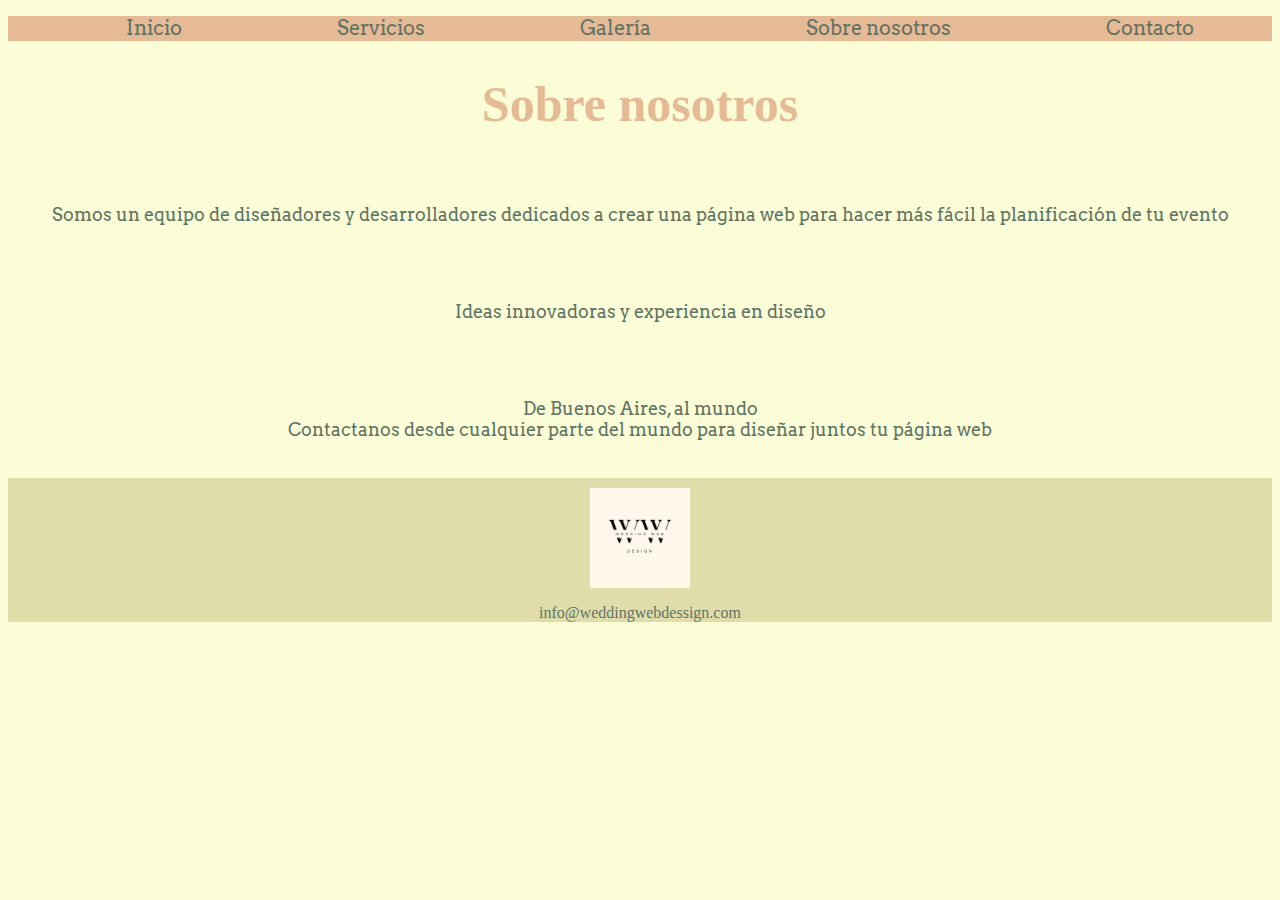
==== source/about_us.html @ 345bf33d "Primer commit" ====
<!DOCTYPE html>
<html lang="en">
<head>
    <meta charset="UTF-8">
    <meta http-equiv="X-UA-Compatible" content="IE=edge">
    <meta name="viewport" content="width=device-width, initial-scale=1.0">
    <title>Wedding Web Design</title>
    <link rel="stylesheet" href="../style.css">
    <link rel="preconnect" href="https://fonts.googleapis.com">
    <link rel="preconnect" href="https://fonts.gstatic.com" crossorigin>
    <link href="https://fonts.googleapis.com/css2?family=Arvo&family=Calligraffitti&display=swap" rel="stylesheet">
</head>
</head>
<body>
    <header>
         <nav>
            <ul id="menu">
                <li class="elementos_menu"><a href="../index.html">Inicio</a></li>
                <li class="elementos_menu"><a href="services.html">Servicios</a></li>
                <li class="elementos_menu"><a href="galery.html">Galería</a></li>
                <li class="elementos_menu"><a href="about_us.html">Sobre nosotros</a></li>
                <li class="elementos_menu"><a href="contact_us.html">Contacto</a></li>
            </ul>
         </nav>
    <h1>Sobre nosotros</h1>
    </header>
    <section id="about_us_grid">
    <div class="about_us_text">
        <p class="texto_inicio">Somos un equipo de diseñadores y desarrolladores dedicados a crear una página web para hacer más fácil la planificación de tu evento</p>
    </div>
    <div class="about_us_text">
        <p class="texto_inicio">Ideas innovadoras y experiencia en diseño
        </p>
    </div>
    <div class="about_us_text">
        <p class="texto_inicio">De Buenos Aires, al mundo<br>Contactanos desde cualquier parte del mundo para diseñar juntos tu página web</p>
    </div>
    </section> 
    <footer>
        <img class="logo_footer" src="../image/Logo WW Design.jpg" alt="Logo">
        <p class="texto_footer">info@weddingwebdessign.com</p>
    </footer>


</body>
</html>
---- style.css ----
body{
    background-color: #FAFDD6;
}
h1{
    color: #E6BA95;
    text-align: center;
    font-family: 'Calligraffitti', cursive;
    font-size: 50px;
}
/* diseño del menu de inicio */
nav{
    background-color: #E6BA95;
}
#menu{
    list-style-type: none;
    text-align: center;
    display: flex;
    flex-direction: row;
    justify-content: space-around;
    align-items: center;
}
#menu .elementos_menu a{
    font-size: 20px;
    font-family: 'Arvo', serif;
    color: #5F7464;
    text-decoration: none;
}
/* responsive menu */
@media screen and (max-width:320px){
    #menu{
        display: flex;
        flex-direction: column;
    }
}
/* diseño footer */
footer{
    background-color: #E0DDAA;
}
.logo_footer{
    width: 100px;
    height: 100px;
    display: block;
    margin-left: auto;
    margin-right: auto;
    padding-top: 10px;
}
.texto_footer{
    text-align: center;
    color: #5F7464;
}
/* diseño index*/
#index_grid{
    display: grid;
    grid-template-columns: repeat(2, 1fr);
    margin-left: 10%;
    margin-right: 10%;
}
#index_grid .image_index_grid{
    text-align: center;
    margin-bottom: 30px;
}
#index_grid .image_index_grid .image_index{
    width: 250px;
    height: 250px;
}
.texto_inicio{
    color:#5F7464;
    text-align: center;
    font-family: 'Arvo', serif;
    font-size: 18px;
    padding: 20px;
}
/* responsive index */
 @media screen and (max-width:320px){
    #index_grid{
        display: flex;
        flex-direction: column;
    }
 }
/* diseño servicios */
#servicios_grid{
   display: grid;
   grid-template-columns: 1fr 1fr;
   grid-template-rows: 1fr 1fr;
   margin-left: 10%;
   margin-right: 10%;
}
#servicios_grid .servicios{
    text-align: center;
    font-family: 'Arvo', serif;
    color: #02475E;
    border: 5px double #A2B38B;
    border-radius: 15%;
    margin: 5% 25% 5% 25%;
}
#servicios_grid .servicios .img_servicios{
    width: 100px;
    height: 100px;
}
/* responsive servicios */
@media screen and (max-width:320px){
    #servicios_grid{
        display: flex;
        flex-direction: column;
    }
}
/* diseño galeria */
#galery_grid{
    display: grid;
    grid-template-columns: repeat(2, 1fr);
    grid-template-rows: repeat(2, 1fr);
}
#galery_grid .image_galery_grid{
    text-align: center;
}
#galery_grid .image_galery_grid .image_galery{
    width: 450px;
    height: 250px;
    margin: 50px;
    border: 1px solid #5F7464;
}
/* responsive galeria */
@media screen and (max-width:320px){
    #galery_grid{
        display: flex;
        flex-direction: column;
    }
    #galery_grid .image_galery_grid .image_galery{
        width: 75%;
        height: 75%;
    }
}
/* diseño sobre nosotros */
#about_us_grid{
    display: flex;
    flex-direction: column;
    justify-content: center;
}
/* responsive sobre nosotros */
@media screen and (max-width:320px){
    #about_us_grid{
        display: flex;
        flex-direction: column;
    }
}
/* diseño formulario de contacto */
#formulario{
    font-family: 'Arvo', serif;
    color: #02475E;
    padding: 10px;
    width: 33%;
    margin-left: 33%;
}
#formulario .elementos_formulario{
    padding: 10px;
}
.input_form{
    display: inline-block;
    text-align: right;
}
/* responsive formulario de contacto */
@media screen and (max-width:320px){
    #formulario{
        display: flex;
        flex-direction: column;
        margin-left: 0%;
    }
    #formulario .elementos_formulario .text_area{
        width: 250px;
        height: 200px;
    }
    }
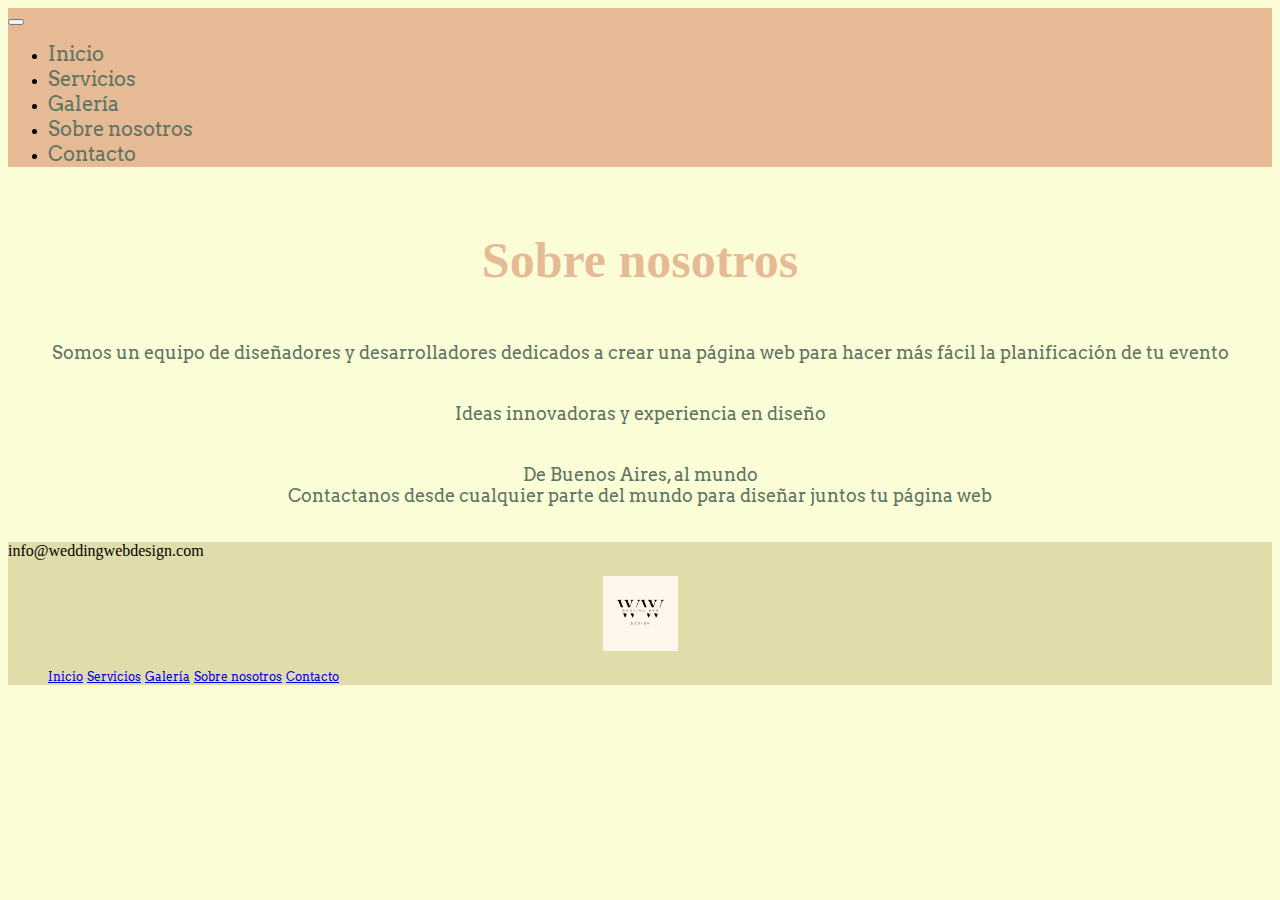
==== commit 5e4f555d: "Bootstrap" ====
--- a/source/about_us.html
+++ b/source/about_us.html
@@ -9,37 +9,82 @@
     <link rel="preconnect" href="https://fonts.googleapis.com">
     <link rel="preconnect" href="https://fonts.gstatic.com" crossorigin>
     <link href="https://fonts.googleapis.com/css2?family=Arvo&family=Calligraffitti&display=swap" rel="stylesheet">
+    <meta name="viewport" content="width=device-width, inicial-scale=1.0"/>
+    <link href="https://cdn.jsdelivr.net/npm/bootstrap@5.2.3/dist/css/bootstrap.min.css" rel="stylesheet" integrity="sha384-rbsA2VBKQhggwzxH7pPCaAqO46MgnOM80zW1RWuH61DGLwZJEdK2Kadq2F9CUG65" crossorigin="anonymous">
 </head>
 </head>
 <body>
     <header>
-         <nav>
-            <ul id="menu">
-                <li class="elementos_menu"><a href="../index.html">Inicio</a></li>
-                <li class="elementos_menu"><a href="services.html">Servicios</a></li>
-                <li class="elementos_menu"><a href="galery.html">Galería</a></li>
-                <li class="elementos_menu"><a href="about_us.html">Sobre nosotros</a></li>
-                <li class="elementos_menu"><a href="contact_us.html">Contacto</a></li>
-            </ul>
-         </nav>
+        <nav class="navbar navbar-expand-lg" aria-label="Tenth navbar example">
+            <div class="container-fluid">
+              <button class="navbar-toggler" type="button" data-bs-toggle="collapse" data-bs-target="#navbarsExample08" aria-controls="navbarsExample08" aria-expanded="false" aria-label="Toggle navigation">
+                <span class="navbar-toggler-icon"></span>
+              </button>
+        
+              <div class="collapse navbar-collapse justify-content-md-center" id="navbarsExample08">
+                <ul class="navbar-nav">
+                  <li class="nav-item">
+                    <a class="nav-link" href="../index.html">Inicio</a>
+                  </li>
+                  <li class="nav-item">
+                    <a class="nav-link" href="services.html">Servicios</a>
+                  </li>
+                  <li class="nav-item">
+                    <a class="nav-link" href="galery.html">Galería</a>
+                  </li>
+                  <li class="nav-item">
+                    <a class="nav-link" href="about_us.html">Sobre nosotros</a>
+                  </li>
+                  <li class="nav-item">
+                    <a class="nav-link" href="contact_us.html">Contacto</a>
+                  </li>
+                </ul>
+              </div>
+            </div>
+          </nav>
     <h1>Sobre nosotros</h1>
     </header>
-    <section id="about_us_grid">
-    <div class="about_us_text">
-        <p class="texto_inicio">Somos un equipo de diseñadores y desarrolladores dedicados a crear una página web para hacer más fácil la planificación de tu evento</p>
-    </div>
-    <div class="about_us_text">
-        <p class="texto_inicio">Ideas innovadoras y experiencia en diseño
-        </p>
-    </div>
-    <div class="about_us_text">
-        <p class="texto_inicio">De Buenos Aires, al mundo<br>Contactanos desde cualquier parte del mundo para diseñar juntos tu página web</p>
-    </div>
-    </section> 
+    <section>
+    <div class="container text-center">
+        <div class="row">
+          <div class="about_us_text" class="col">
+            Somos un equipo de diseñadores y desarrolladores dedicados a crear una página web para hacer más fácil la planificación de tu evento
+          </div>
+        </div>
+        <div class="row">
+            <div class="about_us_text" class="col">
+            Ideas innovadoras y experiencia en diseño
+            </div>
+          </div>
+          <div class="row">
+            <div class="about_us_text" class="col">
+                De Buenos Aires, al mundo<br>Contactanos desde cualquier parte del mundo para diseñar juntos tu página web
+            </div>
+          </div>
+      </div>
+    </section>
     <footer>
-        <img class="logo_footer" src="../image/Logo WW Design.jpg" alt="Logo">
-        <p class="texto_footer">info@weddingwebdessign.com</p>
+        <div class="container-fluid">
+            <footer class="d-flex flex-wrap justify-content-between align-items-center py-3 my-4 border-top">
+              <p class="col-md-4 mb-0 text-muted">info@weddingwebdesign.com</p>
+              <a href="../index.html" class="col-md-4 d-flex align-items-center justify-content-center mb-3 mb-md-0 me-md-auto link-dark text-decoration-none">
+                <img class="logo_footer" src="../image/Logo WW Design.jpg" alt="logo">
+              </a>
+          
+              <ul class="nav col-md-4 justify-content-end">
+                <li class="nav-item-footer"><a href="../index.html" class="nav-link px-2 text-muted">Inicio</a></li>
+                <li class="nav-item-footer"><a href="services.html" class="nav-link px-2 text-muted">Servicios</a></li>
+                <li class="nav-item-footer"><a href="galery.html" class="nav-link px-2 text-muted">Galería</a></li>
+                <li class="nav-item-footer"><a href="about_us.html" class="nav-link px-2 text-muted">Sobre nosotros</a></li>
+                <li class="nav-item-footer"><a href="contact_us.html" class="nav-link px-2 text-muted">Contacto</a></li>
+              </ul>
+            </footer>
+          </div>
+            </footer>
+          </div>
     </footer>
+
+    <script src="https://cdn.jsdelivr.net/npm/bootstrap@5.2.3/dist/js/bootstrap.bundle.min.js" integrity="sha384-kenU1KFdBIe4zVF0s0G1M5b4hcpxyD9F7jL+jjXkk+Q2h455rYXK/7HAuoJl+0I4" crossorigin="anonymous"></script>
 
 
 </body>
--- a/style.css
+++ b/style.css
@@ -6,62 +6,47 @@
     text-align: center;
     font-family: 'Calligraffitti', cursive;
     font-size: 50px;
+    padding-top: 30px;
 }
 /* diseño del menu de inicio */
 nav{
     background-color: #E6BA95;
 }
-#menu{
-    list-style-type: none;
-    text-align: center;
-    display: flex;
-    flex-direction: row;
-    justify-content: space-around;
-    align-items: center;
-}
-#menu .elementos_menu a{
+.nav-item a{
     font-size: 20px;
     font-family: 'Arvo', serif;
     color: #5F7464;
     text-decoration: none;
-}
-/* responsive menu */
-@media screen and (max-width:320px){
-    #menu{
-        display: flex;
-        flex-direction: column;
-    }
 }
 /* diseño footer */
 footer{
     background-color: #E0DDAA;
 }
 .logo_footer{
-    width: 100px;
-    height: 100px;
+    width: 75px;
+    height: 75px;
     display: block;
     margin-left: auto;
     margin-right: auto;
-    padding-top: 10px;
 }
 .texto_footer{
     text-align: center;
     color: #5F7464;
 }
+.nav-item-footer{
+    font-size: 12px;
+    font-family: 'Arvo', serif;
+    color: #5F7464;
+    text-decoration: none;
+    display: inline;
+}
 /* diseño index*/
-#index_grid{
-    display: grid;
-    grid-template-columns: repeat(2, 1fr);
-    margin-left: 10%;
-    margin-right: 10%;
-}
-#index_grid .image_index_grid{
+.image_index{
+    width: 250px;
+    height: 250px;
     text-align: center;
     margin-bottom: 30px;
-}
-#index_grid .image_index_grid .image_index{
-    width: 250px;
-    height: 250px;
+    transition: all 1s;
 }
 .texto_inicio{
     color:#5F7464;
@@ -70,81 +55,65 @@
     font-size: 18px;
     padding: 20px;
 }
-/* responsive index */
- @media screen and (max-width:320px){
-    #index_grid{
-        display: flex;
-        flex-direction: column;
-    }
- }
+.image_index:hover{
+    transform: scale(1.1);
+}
 /* diseño servicios */
-#servicios_grid{
-   display: grid;
-   grid-template-columns: 1fr 1fr;
-   grid-template-rows: 1fr 1fr;
-   margin-left: 10%;
-   margin-right: 10%;
-}
-#servicios_grid .servicios{
-    text-align: center;
+.servicios{
     font-family: 'Arvo', serif;
     color: #02475E;
     border: 5px double #A2B38B;
     border-radius: 15%;
-    margin: 5% 25% 5% 25%;
+    transition: all 1s;
+    margin-top: 100px;
+    margin-bottom: 100px;
+    margin-left: 100px;
+    margin-right: 100px;
 }
-#servicios_grid .servicios .img_servicios{
+.servicios .img_servicios{
     width: 100px;
     height: 100px;
 }
-/* responsive servicios */
-@media screen and (max-width:320px){
-    #servicios_grid{
-        display: flex;
-        flex-direction: column;
-    }
+.servicios:hover{
+    transform: scale(1.1);
+    background-color: #E6BA95;
 }
 /* diseño galeria */
-#galery_grid{
-    display: grid;
-    grid-template-columns: repeat(2, 1fr);
-    grid-template-rows: repeat(2, 1fr);
+.image_galery_grid{
+    text-align: center;
+    transition: all 1s;
 }
-#galery_grid .image_galery_grid{
+.image_galery{
     text-align: center;
-}
-#galery_grid .image_galery_grid .image_galery{
     width: 450px;
     height: 250px;
     margin: 50px;
     border: 1px solid #5F7464;
+    transition: all 1s;
 }
-/* responsive galeria */
-@media screen and (max-width:320px){
-    #galery_grid{
-        display: flex;
-        flex-direction: column;
-    }
-    #galery_grid .image_galery_grid .image_galery{
-        width: 75%;
-        height: 75%;
-    }
+.image_galery:hover{
+    transform: scale(1.1);
 }
 /* diseño sobre nosotros */
-#about_us_grid{
-    display: flex;
-    flex-direction: column;
-    justify-content: center;
+.about_us_text{
+    animation-name: un_efecto;
+    animation-duration: 2s;
+    animation-iteration-count: 1;
+    animation-delay: 1s;
+    color:#5F7464;
+    text-align: center;
+    font-family: 'Arvo', serif;
+    font-size: 18px;
+    padding: 20px;
 }
-/* responsive sobre nosotros */
-@media screen and (max-width:320px){
-    #about_us_grid{
-        display: flex;
-        flex-direction: column;
-    }
+@keyframes un_efecto {
+    0%   {background-color: #FAFDD6;}
+    50%  {background-color: #E6BA95;}
+    100% {background-color: #FAFDD6;}
 }
+
 /* diseño formulario de contacto */
-#formulario{
+/* #formulario{
     font-family: 'Arvo', serif;
     color: #02475E;
     padding: 10px;
@@ -157,16 +126,17 @@
 .input_form{
     display: inline-block;
     text-align: right;
+} */
+#form{
+    font-family: 'Arvo', serif;
+    color: #02475E;
+    padding: 10px;
+    width: 33%;
+    margin-left: 33%;
 }
-/* responsive formulario de contacto */
-@media screen and (max-width:320px){
-    #formulario{
-        display: flex;
-        flex-direction: column;
-        margin-left: 0%;
-    }
-    #formulario .elementos_formulario .text_area{
-        width: 250px;
-        height: 200px;
-    }
-    }+.button_contact{
+    background-color: #E6BA95;
+}
+.form-control{
+    padding: 10px;
+}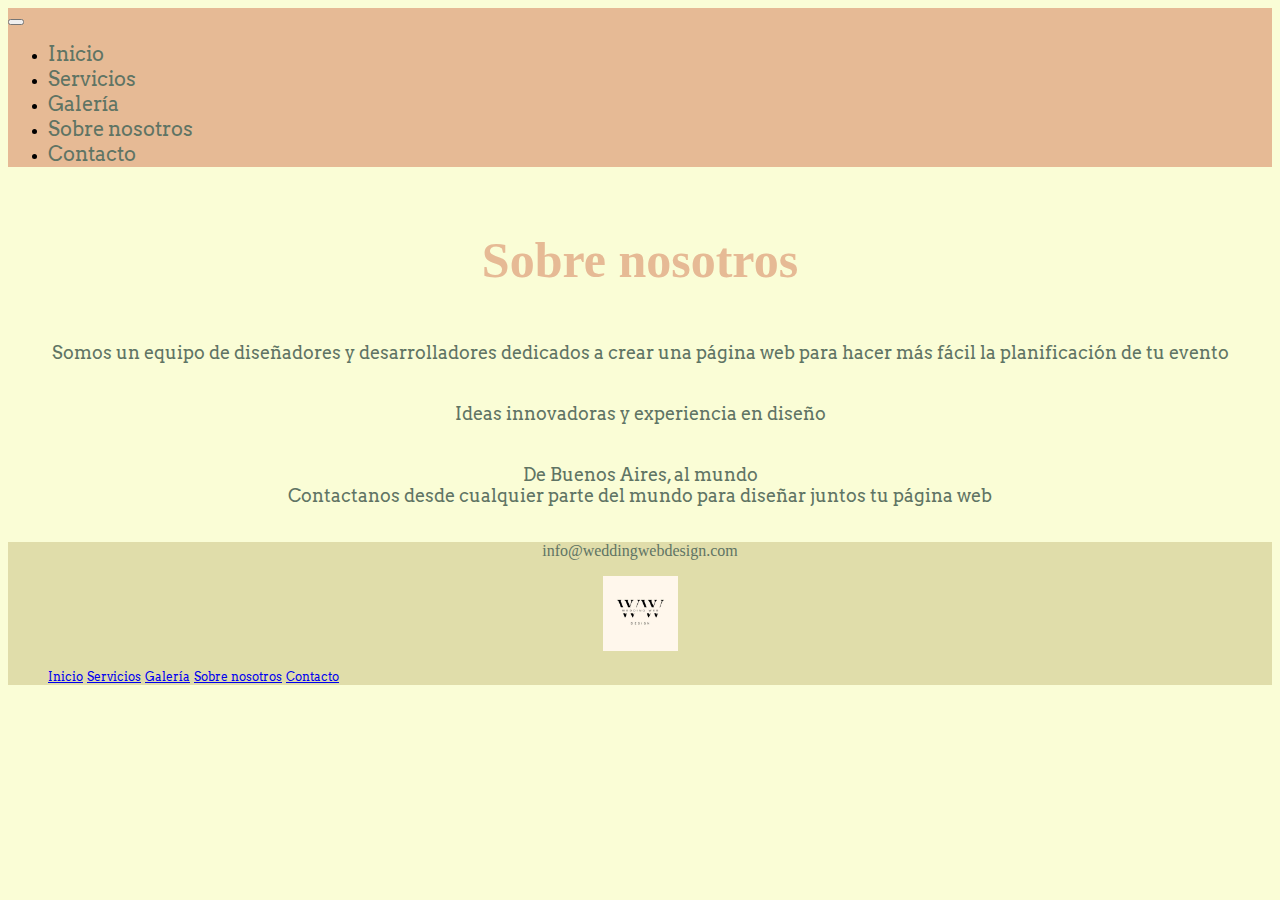
==== commit 86c2552d: "sass" ====
--- a/source/about_us.html
+++ b/source/about_us.html
@@ -66,7 +66,7 @@
     <footer>
         <div class="container-fluid">
             <footer class="d-flex flex-wrap justify-content-between align-items-center py-3 my-4 border-top">
-              <p class="col-md-4 mb-0 text-muted">info@weddingwebdesign.com</p>
+              <p class="col-md-4 mb-0 text-muted texto_footer">info@weddingwebdesign.com</p>
               <a href="../index.html" class="col-md-4 d-flex align-items-center justify-content-center mb-3 mb-md-0 me-md-auto link-dark text-decoration-none">
                 <img class="logo_footer" src="../image/Logo WW Design.jpg" alt="logo">
               </a>
--- a/style.css
+++ b/style.css
@@ -1,142 +1,137 @@
-body{
-    background-color: #FAFDD6;
+@charset "UTF-8";
+body {
+  background-color: #fafdd6;
 }
-h1{
-    color: #E6BA95;
-    text-align: center;
-    font-family: 'Calligraffitti', cursive;
-    font-size: 50px;
-    padding-top: 30px;
+
+h1 {
+  color: #E6BA95;
+  text-align: center;
+  font-family: "Calligraffitti", cursive;
+  font-size: 50px;
+  padding-top: 30px;
 }
+
 /* diseño del menu de inicio */
-nav{
-    background-color: #E6BA95;
+nav {
+  background-color: #E6BA95;
 }
-.nav-item a{
-    font-size: 20px;
-    font-family: 'Arvo', serif;
-    color: #5F7464;
-    text-decoration: none;
+nav a {
+  font-size: 20px;
+  font-family: "Arvo", serif;
+  color: #5F7464;
+  text-decoration: none;
 }
+
 /* diseño footer */
-footer{
-    background-color: #E0DDAA;
+footer {
+  background-color: #E0DDAA;
 }
-.logo_footer{
-    width: 75px;
-    height: 75px;
-    display: block;
-    margin-left: auto;
-    margin-right: auto;
+footer .texto_footer {
+  text-align: center;
+  color: #5F7464;
 }
-.texto_footer{
-    text-align: center;
-    color: #5F7464;
+footer .logo_footer {
+  width: 75px;
+  height: 75px;
+  display: block;
+  margin-left: auto;
+  margin-right: auto;
 }
-.nav-item-footer{
-    font-size: 12px;
-    font-family: 'Arvo', serif;
-    color: #5F7464;
-    text-decoration: none;
-    display: inline;
+footer .nav-item-footer {
+  font-size: 12px;
+  font-family: "Arvo", serif;
+  color: #5F7464;
+  text-decoration: none;
+  display: inline;
 }
+
 /* diseño index*/
-.image_index{
-    width: 250px;
-    height: 250px;
-    text-align: center;
-    margin-bottom: 30px;
-    transition: all 1s;
+.texto_inicio {
+  color: #5F7464;
+  text-align: center;
+  font-family: "Arvo", serif;
+  font-size: 18px;
+  padding: 20px;
 }
-.texto_inicio{
-    color:#5F7464;
-    text-align: center;
-    font-family: 'Arvo', serif;
-    font-size: 18px;
-    padding: 20px;
+
+.image_index {
+  width: 250px;
+  height: 250px;
+  text-align: center;
+  margin-bottom: 30px;
+  transition: all 1s;
 }
-.image_index:hover{
-    transform: scale(1.1);
+.image_index:hover {
+  transform: scale(1.1);
 }
+
 /* diseño servicios */
-.servicios{
-    font-family: 'Arvo', serif;
-    color: #02475E;
-    border: 5px double #A2B38B;
-    border-radius: 15%;
-    transition: all 1s;
-    margin-top: 100px;
-    margin-bottom: 100px;
-    margin-left: 100px;
-    margin-right: 100px;
+.servicios {
+  font-family: "Arvo", serif;
+  color: #02475E;
+  border: 5px double #A2B38B;
+  border-radius: 15%;
+  transition: all 1s;
+  margin-top: 100px;
+  margin-bottom: 100px;
+  margin-left: 100px;
+  margin-right: 100px;
 }
-.servicios .img_servicios{
-    width: 100px;
-    height: 100px;
+.servicios:hover {
+  transform: scale(1.1);
+  background-color: #E6BA95;
 }
-.servicios:hover{
-    transform: scale(1.1);
-    background-color: #E6BA95;
+.servicios .img_servicios {
+  width: 100px;
+  height: 100px;
 }
 /* diseño galeria */
-.image_galery_grid{
-    text-align: center;
-    transition: all 1s;
-}
 .image_galery{
-    text-align: center;
-    width: 450px;
-    height: 250px;
-    margin: 50px;
-    border: 1px solid #5F7464;
-    transition: all 1s;
+  width: 290px;
+  height: 200px;
+  text-align: center;
+  margin: 10px;
+  border: 1px solid #5F7464;
+  transition: all 1s;
 }
 .image_galery:hover{
-    transform: scale(1.1);
+  transform: scale(1.1);
 }
 /* diseño sobre nosotros */
 .about_us_text{
-    animation-name: un_efecto;
-    animation-duration: 2s;
-    animation-iteration-count: 1;
-    animation-delay: 1s;
-    color:#5F7464;
-    text-align: center;
-    font-family: 'Arvo', serif;
-    font-size: 18px;
-    padding: 20px;
+  animation-name: un_efecto;
+  animation-duration: 2s;
+  animation-iteration-count: 1;
+  animation-delay: 1s;
+  color:#5F7464;
+  text-align: center;
+  font-family: 'Arvo', serif;
+  font-size: 18px;
+  padding: 20px;
 }
 @keyframes un_efecto {
-    0%   {background-color: #FAFDD6;}
-    50%  {background-color: #E6BA95;}
-    100% {background-color: #FAFDD6;}
+  0%   {background-color: #FAFDD6;}
+  50%  {background-color: #E6BA95;}
+  100% {background-color: #FAFDD6;}
 }
-
 /* diseño formulario de contacto */
-/* #formulario{
-    font-family: 'Arvo', serif;
-    color: #02475E;
-    padding: 10px;
-    width: 33%;
-    margin-left: 33%;
-}
-#formulario .elementos_formulario{
-    padding: 10px;
-}
-.input_form{
-    display: inline-block;
-    text-align: right;
-} */
 #form{
-    font-family: 'Arvo', serif;
-    color: #02475E;
-    padding: 10px;
-    width: 33%;
-    margin-left: 33%;
+  font-family: 'Arvo', serif;
+  color: #02475E;
+  padding: 10px;
+  width: 33%;
+  margin-left: 33%;
 }
 .button_contact{
-    background-color: #E6BA95;
+  background-color: #E6BA95;
 }
 .form-control{
-    padding: 10px;
-}+  padding: 10px;
+}
+@media screen and (max-width:900px){
+  #form{
+      margin-left: 0%;
+      width: 100%;
+  }
+}
+/*# sourceMappingURL=style.css.map */
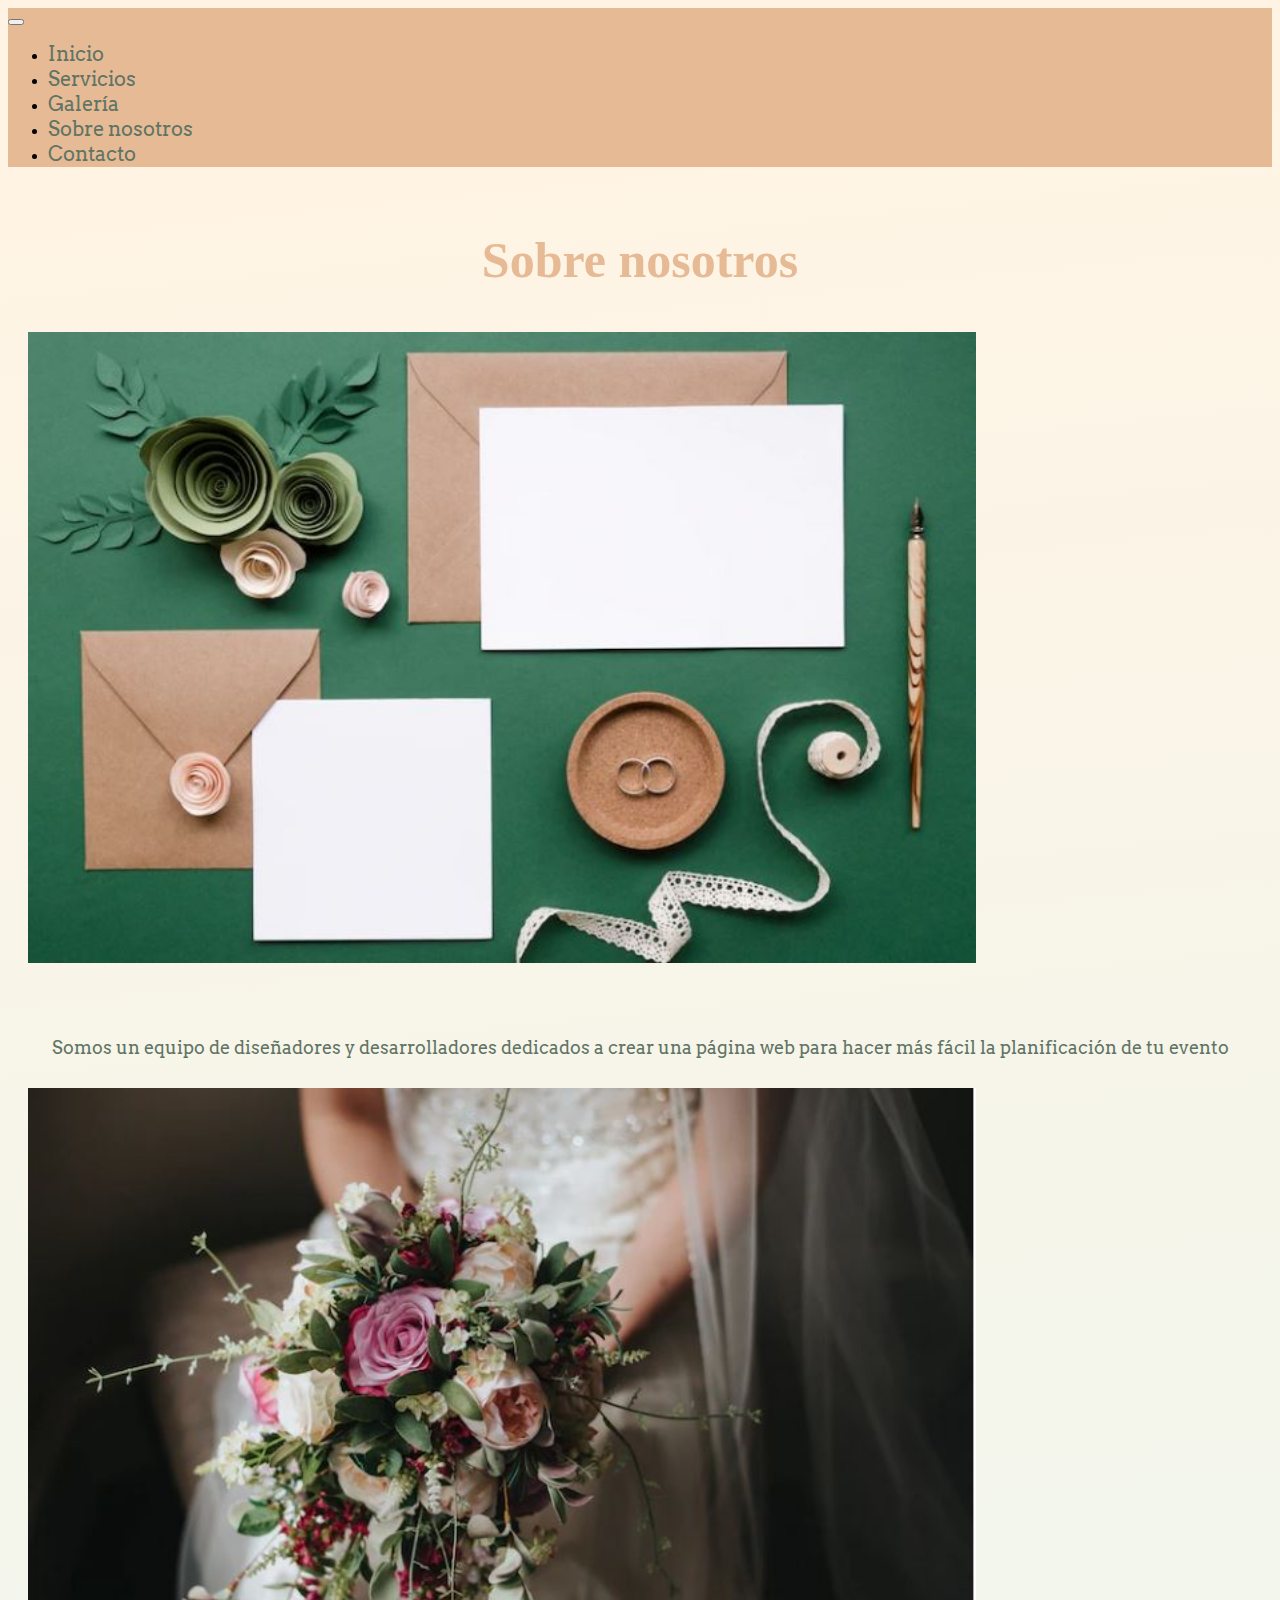
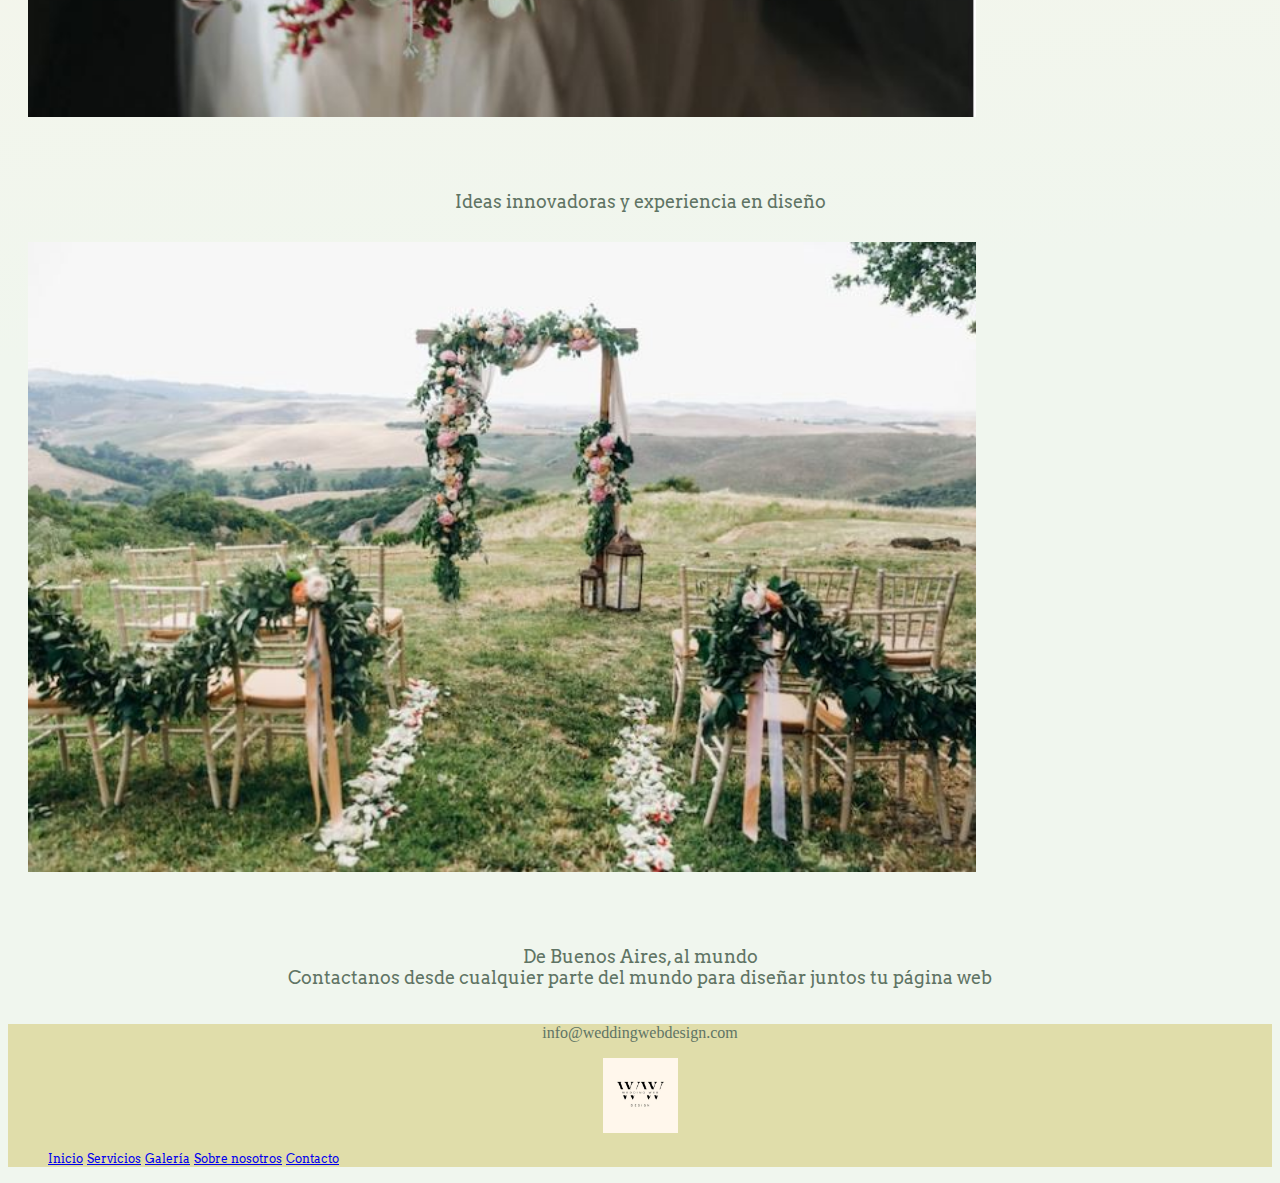
==== commit 54f25a81: "Entrega Final" ====
--- a/source/about_us.html
+++ b/source/about_us.html
@@ -4,7 +4,9 @@
     <meta charset="UTF-8">
     <meta http-equiv="X-UA-Compatible" content="IE=edge">
     <meta name="viewport" content="width=device-width, initial-scale=1.0">
-    <title>Wedding Web Design</title>
+    <meta name="keywords" content="wedding, boda, diseño, design, website, web, wedding planner, invitation, about us, conocenos, equipo">
+    <meta name="description" content="Conocé un poco sobre el equipo detrás de Wedding Web Design">
+    <title>Wedding Web Design - Sobre Nosotros</title>
     <link rel="stylesheet" href="../style.css">
     <link rel="preconnect" href="https://fonts.googleapis.com">
     <link rel="preconnect" href="https://fonts.gstatic.com" crossorigin>
@@ -45,22 +47,47 @@
     <h1>Sobre nosotros</h1>
     </header>
     <section>
-    <div class="container text-center">
+      <div class="container text-center">
         <div class="row">
-          <div class="about_us_text" class="col">
+          <div class="col">
+            <div class="about_us_image_flex">
+              <img class="about_us_image" src="../image/img_aboutus1.JPG" alt="imagen_aboutus1">
+            </div>
+          </div>
+          <div class="col">
+            <div class="about_us_text">
             Somos un equipo de diseñadores y desarrolladores dedicados a crear una página web para hacer más fácil la planificación de tu evento
           </div>
+          </div>
         </div>
+      </div>
+      <div class="container text-center">
         <div class="row">
-            <div class="about_us_text" class="col">
+          <div class="col">
+            <div class="about_us_image_flex">
+              <img class="about_us_image" src="../image/img_aboutus2.JPG" alt="imagen_aboutus1">
+            </div>
+          </div>
+          <div class="col">
+            <div class="about_us_text">
             Ideas innovadoras y experiencia en diseño
             </div>
           </div>
-          <div class="row">
-            <div class="about_us_text" class="col">
-                De Buenos Aires, al mundo<br>Contactanos desde cualquier parte del mundo para diseñar juntos tu página web
+        </div>
+      </div>
+      <div class="container text-center">
+        <div class="row">
+          <div class="col">
+            <div class="about_us_image_flex">
+              <img class="about_us_image" src="../image/img_aboutus3.JPG" alt="imagen_aboutus3">
             </div>
           </div>
+          <div class="col">
+            <div class="about_us_text">
+              De Buenos Aires, al mundo<br>Contactanos desde cualquier parte del mundo para diseñar juntos tu página web
+            </div>
+          </div>
+        </div>
       </div>
     </section>
     <footer>
--- a/style.css
+++ b/style.css
@@ -1,6 +1,6 @@
 @charset "UTF-8";
 body {
-  background-color: #fafdd6;
+  background-image: linear-gradient(174.2deg, rgb(255, 244, 228) 7.1%, rgb(240, 246, 238) 67.4%);
 }
 
 h1 {
@@ -46,7 +46,7 @@
 }
 
 /* diseño index*/
-.texto_inicio {
+.texto_inicio, .about_us_text {
   color: #5F7464;
   text-align: center;
   font-family: "Arvo", serif;
@@ -65,6 +65,11 @@
   transform: scale(1.1);
 }
 
+/*Map Index*/
+texto_inicio {
+  font-size: 18px;
+}
+
 /* diseño servicios */
 .servicios {
   font-family: "Arvo", serif;
@@ -76,6 +81,7 @@
   margin-bottom: 100px;
   margin-left: 100px;
   margin-right: 100px;
+  width: 200px;
 }
 .servicios:hover {
   transform: scale(1.1);
@@ -85,8 +91,49 @@
   width: 100px;
   height: 100px;
 }
-/* diseño galeria */
-.image_galery{
+
+/* diseño sobre nosotros*/
+.about_us_text {
+  padding-top: 60px;
+}
+
+.about_us_text {
+  animation-name: un_efecto;
+  animation-duration: 2s;
+  animation-iteration-count: 1;
+  animation-delay: 1s;
+}
+
+.about_us_image {
+  width: 75%;
+  height: 75%;
+  padding: 10px;
+  padding-left: 20px;
+}
+
+@keyframes un_efecto {
+  0% {
+    background-color: #FAFDD6;
+  }
+  50% {
+    background-color: #E6BA95;
+  }
+  100% {
+    background-color: #FAFDD6;
+  }
+}
+@media screen and (max-width: 992px) {
+  .about_us_text {
+    font-size: 15px;
+    padding-top: 0px;
+  }
+  .about_us_image_flex {
+    display: flex;
+    flex-wrap: wrap;
+  }
+}
+/* Diseño Galería */
+.image_galery {
   width: 290px;
   height: 200px;
   text-align: center;
@@ -94,44 +141,32 @@
   border: 1px solid #5F7464;
   transition: all 1s;
 }
-.image_galery:hover{
+.image_galery:hover {
   transform: scale(1.1);
 }
-/* diseño sobre nosotros */
-.about_us_text{
-  animation-name: un_efecto;
-  animation-duration: 2s;
-  animation-iteration-count: 1;
-  animation-delay: 1s;
-  color:#5F7464;
-  text-align: center;
-  font-family: 'Arvo', serif;
-  font-size: 18px;
-  padding: 20px;
-}
-@keyframes un_efecto {
-  0%   {background-color: #FAFDD6;}
-  50%  {background-color: #E6BA95;}
-  100% {background-color: #FAFDD6;}
-}
-/* diseño formulario de contacto */
-#form{
-  font-family: 'Arvo', serif;
+
+/* diseño formulario de contacto*/
+#form {
+  font-family: "Arvo", serif;
   color: #02475E;
   padding: 10px;
   width: 33%;
   margin-left: 33%;
 }
-.button_contact{
+
+.button_contact {
   background-color: #E6BA95;
 }
-.form-control{
+
+.form-control {
   padding: 10px;
 }
-@media screen and (max-width:900px){
-  #form{
-      margin-left: 0%;
-      width: 100%;
+
+@media screen and (max-width: 992px) {
+  #form {
+    margin-left: 0%;
+    width: 100%;
   }
 }
+
 /*# sourceMappingURL=style.css.map */
